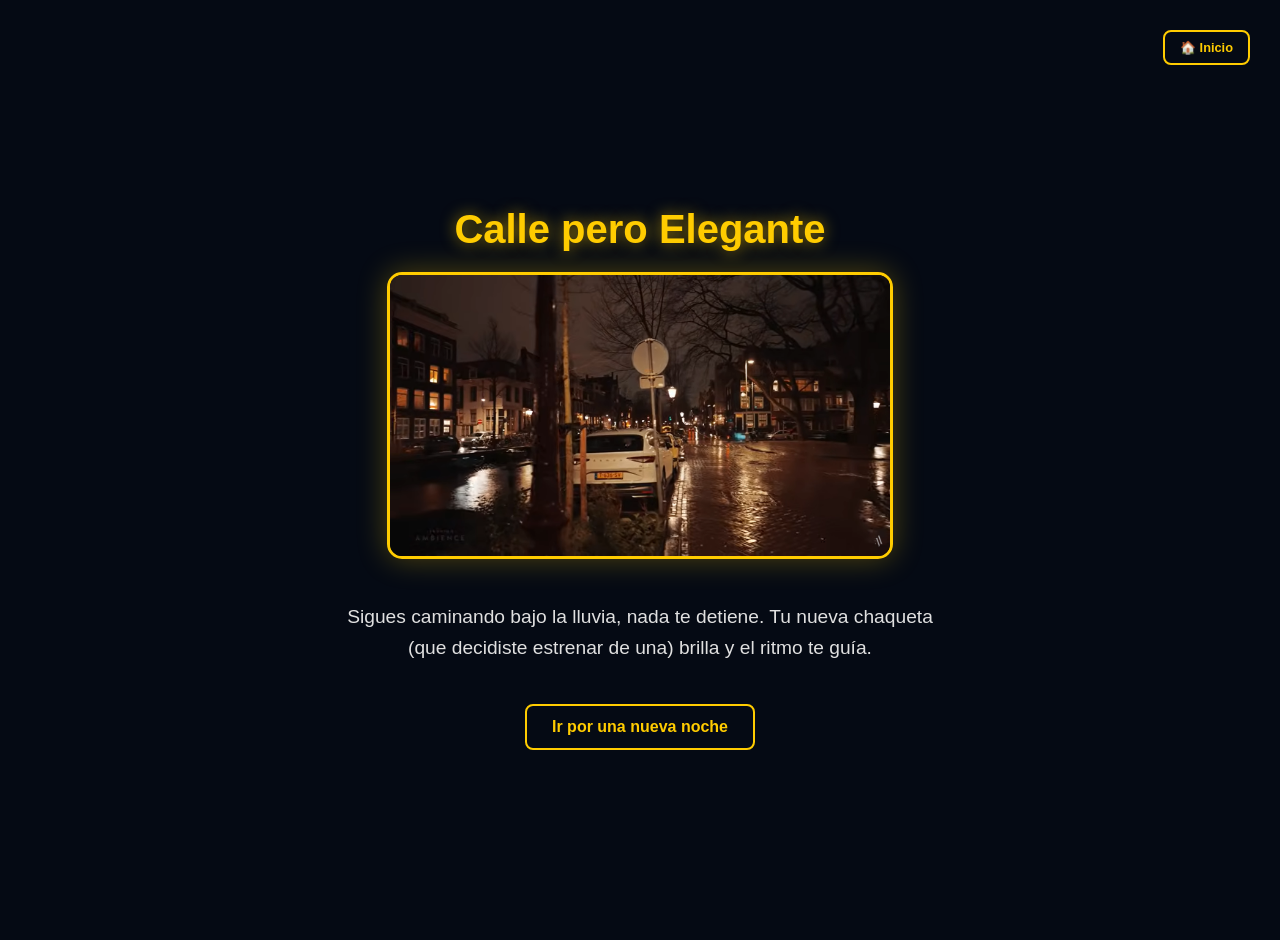
==== tegocalderon.html @ 9646081c "DONE" ====
<!DOCTYPE html>
<html lang="es">
<head>
    <meta charset="UTF-8">
    <title>Calle pero Elegante</title>
    <link rel="stylesheet" href="style.css">
</head>
<body>
    <a href="index.html" class="btn home-btn">🏠 Inicio</a>

    <audio autoplay loop><source src="assets/ioviendo.mp3" type="audio/mpeg"></audio>
    <audio autoplay><source src="assets/elsenordelanoche.mp3" type="audio/mpeg"></audio>

    <div class="contenedor-escena">
        <h1>Calle pero Elegante</h1>
        <img src="assets/calle.png" class="escena-img">
        <p>Sigues caminando bajo la lluvia, nada te detiene. Tu nueva chaqueta (que decidiste estrenar de una) brilla y el ritmo te guía.</p>
        
        <a href="index.html" class="btn">Ir por una nueva noche</a>
    </div>
</body>
</html>
---- style.css ----
body {
    background-color: #050a14;
    color: #ffffff;
    font-family: "Trebuchet MS", "Lucida Sans Unicode", "Lucida Grande", "Lucida Sans", Arial, sans-serif;
    display: flex;
    flex-direction: column;
    align-items: center;
    justify-content: center;
    min-height: 100vh;
    margin: 0;
    padding: 20px;
    text-align: center;
}

h1 {
    font-size: 2.5rem;
    margin-bottom: 20px;
    color: #ffcc00;
    text-shadow: 0 0 15px rgba(255, 204, 0, 0.6);
}

p {
    font-size: 1.2rem;
    max-width: 600px;
    line-height: 1.6;
    margin-bottom: 30px;
    color: #e0e0e0;
}

.escena-img {
    width: 90%;
    max-width: 500px;
    border-radius: 15px;
    border: 3px solid #ffcc00;
    box-shadow: 0 0 30px rgba(255, 204, 0, 0.3);
    margin-bottom: 20px;
}

.btn {
    display: inline-block;
    padding: 12px 25px;
    margin: 10px;
    background-color: transparent;
    color: #ffcc00;
    border: 2px solid #ffcc00;
    text-decoration: none;
    font-weight: bold;
    border-radius: 8px;
    transition: 0.3s ease;
}

.btn:hover {
    background-color: #ffcc00;
    color: #050a14;
    box-shadow: 0 0 25px #ffcc00;
    transform: scale(1.05);
}

.home-btn {
    position: fixed;
    top: 20px;
    right: 20px;
    font-size: 0.8rem;
    padding: 8px 15px;
    border-color: #ffcc00;
    color: #ffcc00;
}

.home-btn:hover {
    background-color: #ffcc00;
    color: #050a14;
}
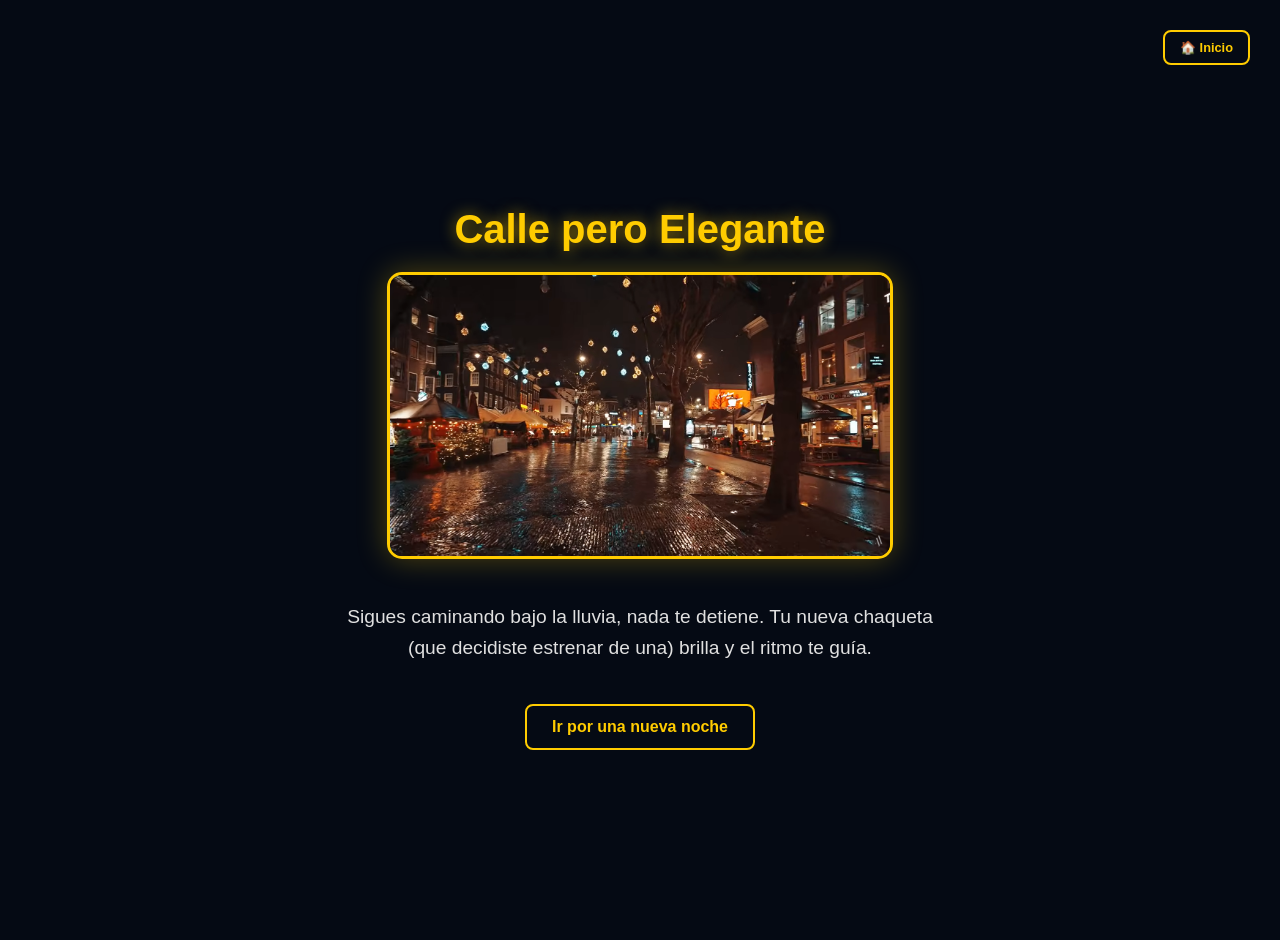
==== commit 22fb8754: "cambio imagen en tego" ====
--- a/tegocalderon.html
+++ b/tegocalderon.html
@@ -13,7 +13,7 @@
 
     <div class="contenedor-escena">
         <h1>Calle pero Elegante</h1>
-        <img src="assets/calle.png" class="escena-img">
+        <img src="assets/finalcalle.png" class="escena-img">
         <p>Sigues caminando bajo la lluvia, nada te detiene. Tu nueva chaqueta (que decidiste estrenar de una) brilla y el ritmo te guía.</p>
         
         <a href="index.html" class="btn">Ir por una nueva noche</a>
